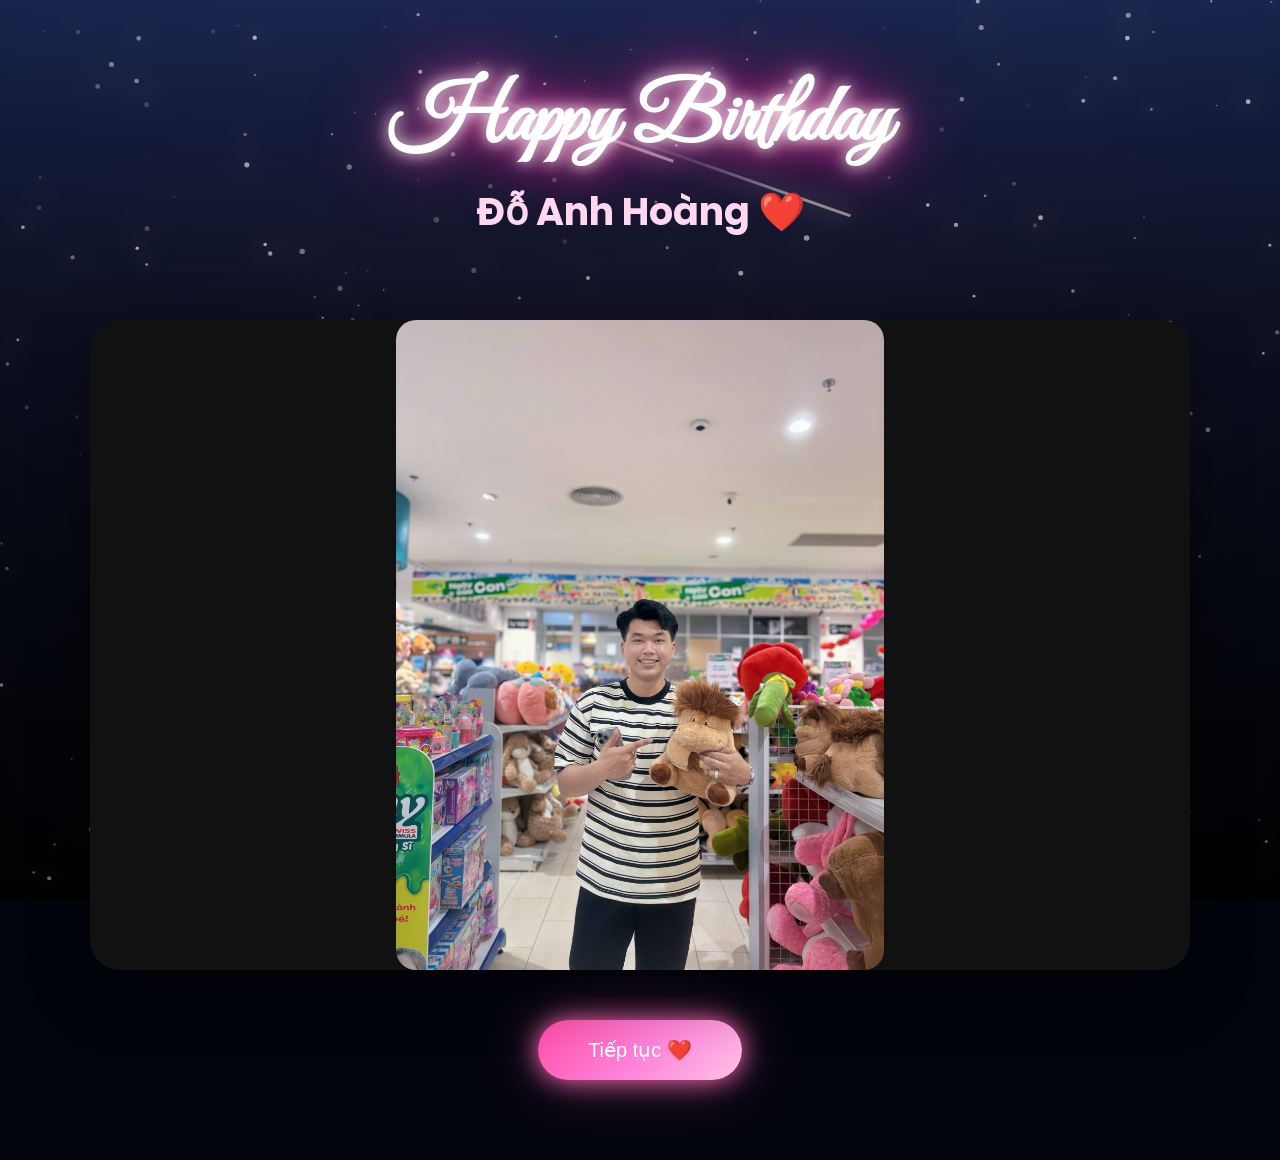
==== album.html @ b697951f "HBPD" ====
<!DOCTYPE html>
<html lang="vi">

<head>

    <meta charset="UTF-8">

    <meta name="viewport" content="width=device-width, initial-scale=1.0">

    <title>Album - Happy Birthday Đỗ Anh Hoàng ❤️</title>

    <link rel="stylesheet" href="css/album.css">

    <link href="https://fonts.googleapis.com/css2?family=Poppins:wght@300;500;700&family=Great+Vibes&display=swap"
        rel="stylesheet">

</head>

<body>

    <!-- Canvas nền -->
    <canvas id="starCanvas"></canvas>

    <!-- Tim -->
    <div id="heart-container"></div>

    <!-- Overlay -->
    <div class="overlay"></div>

    <!-- ================= HEADER ================= -->

    <header>

        <h1>

            Happy Birthday

        </h1>

        <h2>

            Đỗ Anh Hoàng ❤️

        </h2>
    </header>

    <!-- ================= SLIDESHOW ================= -->

    <section class="slideshow">

        <div class="slide active">
            <img src="images/anh1.jpg" alt="">
        </div>

        <div class="slide">
            <img src="images/anh2.jpg" alt="">
        </div>

        <div class="slide">
            <img src="images/anh3.jpg" alt="">
        </div>

        <div class="slide">
            <img src="images/anh4.jpg" alt="">
        </div>

        <div class="slide">
            <img src="images/anh5.jpg" alt="">
        </div>

        <div class="slide">
            <img src="images/anh6.jpg" alt="">
        </div>

        <div class="slide">
            <img src="images/anh7.jpg" alt="">
        </div>

        <div class="slide">
            <img src="images/anh8.jpg" alt="">
        </div>

        <div class="slide">
            <img src="images/anh9.jpg" alt="">
        </div>

        <div class="slide">
            <img src="images/anh10.jpg" alt="">
        </div>

        <div class="slide">
            <img src="images/anh11.jpg" alt="">
        </div>

    </section>

    <!-- ================= NEXT ================= -->

    <div class="next">

        <button id="nextPage">

            Tiếp tục ❤️

        </button>

    </div>

    <!-- Lightbox -->

    <div id="lightbox">

        <span id="close">

            ×

        </span>

        <img id="lightboxImg">

    </div>
    <!-- ================= MUSIC ================= -->

    <audio id="bgMusic">

        <source src="music/birthday.mp3" type="audio/mpeg">

    </audio>

    <!-- JS -->

    <script src="js/particles.js"></script>

    <script src="js/hearts.js"></script>

    <script src="js/album.js"></script>

    <script src="js/music.js"></script>

</body>

</html>
---- css/album.css ----
/* ==========================================================
   HAPPY BIRTHDAY - ALBUM
   album.css
========================================================== */

/* =============== RESET =============== */

* {
    margin: 0;
    padding: 0;
    box-sizing: border-box;
}

html {
    scroll-behavior: smooth;
}

body {

    font-family: "Poppins", sans-serif;

    background: #02040d;

    color: white;

    overflow-x: hidden;

    min-height: 100vh;

}

/* =============== STAR CANVAS =============== */

#starCanvas {

    position: fixed;

    inset: 0;

    width: 100%;

    height: 100%;

    z-index: -5;

}

/* ================= HEART CONTAINER ================= */

#heart-container {

    position: fixed;

    inset: 0;

    overflow: hidden;

    pointer-events: none;

    z-index: 2;

}

/* ================= FLOATING HEART ================= */

.floating-heart {

    position: absolute;

    bottom: -80px;

    user-select: none;

    pointer-events: none;

    will-change: transform, opacity;

    animation: floatHeart linear forwards;

    filter:

        drop-shadow(0 0 8px rgba(255, 105, 180, .8)) drop-shadow(0 0 18px rgba(255, 20, 147, .6));

}

/* =============== OVERLAY =============== */

.overlay {

    position: fixed;

    inset: 0;

    z-index: -4;

    pointer-events: none;

    background:

        linear-gradient(rgba(0, 0, 0, .25),

            rgba(0, 0, 0, .6));

}

/* =============== HEADER =============== */

header {

    text-align: center;

    padding: 70px 20px 40px;

}

header h1 {

    font-family: "Great Vibes", cursive;

    font-size: 82px;

    color: white;

    text-shadow:

        0 0 15px white,

        0 0 35px hotpink,

        0 0 80px deeppink;

}

header h2 {

    margin-top: 10px;

    font-size: 38px;

    color: #ffd7ef;

}

header p {

    margin-top: 20px;

    font-size: 20px;

    color: #ececec;

}

/*==============================
    SLIDESHOW
==============================*/

.slideshow {

    position: relative;

    width: min(1100px, 95%);

    height: 650px;

    margin: 40px auto;

    border-radius: 30px;

    overflow: hidden;

    background: #111;

    display: flex;

    justify-content: center;

    align-items: center;

    box-shadow:

        0 20px 60px rgba(0, 0, 0, .45);

}

.slide {

    position: absolute;

    inset: 0;

    display: flex;

    justify-content: center;

    align-items: center;

    opacity: 0;

    transition: opacity 1.2s ease;

}

.slide.active {

    opacity: 1;

}

.slide img {

    max-width: 100%;

    max-height: 100%;

    width: auto;

    height: auto;

    object-fit: contain;

    border-radius: 20px;

    animation: kenBurns 8s ease-in-out infinite alternate;

}

@keyframes kenBurns {

    0% {

        transform:

            scale(.95);

    }

    50% {

        transform:

            scale(1);

    }

    100% {

        transform:

            scale(1.05);

    }

}

@media(max-width:768px) {

    .slideshow {

        height: 420px;

    }

}

@media(max-width:480px) {

    .slideshow {

        height: 300px;

    }

}


/* =============== CARD =============== */

.photo {

    position: relative;

    overflow: hidden;

    border-radius: 25px;

    background:

        rgba(255, 255, 255, .08);

    backdrop-filter: blur(14px);

    border:

        1px solid rgba(255, 255, 255, .18);

    box-shadow:

        0 15px 40px rgba(0, 0, 0, .35),

        0 0 20px rgba(255, 105, 180, .15);

    transform-style: preserve-3d;

    transition:

        transform .5s,

        box-shadow .5s;

}

/* Hover 3D */

.photo:hover {

    transform:

        perspective(1000px) rotateX(6deg) rotateY(-6deg) translateY(-10px) scale(1.03);

    box-shadow:

        0 25px 55px rgba(255, 20, 147, .35),

        0 0 40px rgba(255, 255, 255, .15);

}

/* =============== IMAGE =============== */

.photo img {

    display: block;

    width: 100%;

    aspect-ratio: 4/5;

    object-fit: cover;

    transition: transform 8s ease;

    animation:

        kenburns 18s ease-in-out infinite alternate;

}

/* Hover Zoom */

.photo:hover img {

    transform: scale(1.12);

}

/* Glow */

.photo::after {

    content: "";

    position: absolute;

    inset: 0;

    background:

        linear-gradient(transparent,

            rgba(255, 255, 255, .08),

            transparent);

    opacity: 0;

    transition: .4s;

}

.photo:hover::after {

    opacity: 1;

}

/* =============== BUTTON =============== */

.next {

    display: flex;

    justify-content: center;

    margin: 50px 0 80px;

}

#nextPage {

    padding: 18px 50px;

    border: none;

    border-radius: 60px;

    cursor: pointer;

    font-size: 20px;

    color: white;

    background:

        linear-gradient(135deg,

            #ff4da6,

            #ff80d8,

            #ffc2e7);

    box-shadow:

        0 0 25px hotpink,

        0 0 60px rgba(255, 105, 180, .4);

    transition: .35s;

}

#nextPage:hover {

    transform:

        translateY(-6px) scale(1.05);

}

/* =============== LIGHTBOX =============== */

#lightbox {

    position: fixed;

    inset: 0;

    display: none;

    justify-content: center;

    align-items: center;

    background: rgba(0, 0, 0, .92);

    z-index: 9999;

}

#lightbox img {

    width: min(90%, 900px);

    max-height: 90vh;

    border-radius: 20px;

    box-shadow:

        0 0 40px white;

}

#close {

    position: absolute;

    top: 30px;

    right: 40px;

    font-size: 50px;

    color: white;

    cursor: pointer;

}

/* =============== ANIMATION =============== */

@keyframes kenburns {

    0% {

        transform:

            scale(1) translate(0, 0);

    }

    50% {

        transform:

            scale(1.08) translate(-10px, -8px);

    }

    100% {

        transform:

            scale(1.15) translate(10px, 8px);

    }

}

.gallery .photo {

    opacity: 0;

    transform: translateY(40px);

    animation: fadeUp .9s ease forwards;

}

.gallery .photo:nth-child(1) {
    animation-delay: .1s;
}

.gallery .photo:nth-child(2) {
    animation-delay: .2s;
}

.gallery .photo:nth-child(3) {
    animation-delay: .3s;
}

.gallery .photo:nth-child(4) {
    animation-delay: .4s;
}

.gallery .photo:nth-child(5) {
    animation-delay: .5s;
}

.gallery .photo:nth-child(6) {
    animation-delay: .6s;
}

.gallery .photo:nth-child(7) {
    animation-delay: .7s;
}

.gallery .photo:nth-child(8) {
    animation-delay: .8s;
}

.gallery .photo:nth-child(9) {
    animation-delay: .9s;
}

.gallery .photo:nth-child(10) {
    animation-delay: 1s;
}

.gallery .photo:nth-child(11) {
    animation-delay: 1.1s;
}

@keyframes fadeUp {

    from {

        opacity: 0;

        transform:

            translateY(40px);

    }

    to {

        opacity: 1;

        transform:

            translateY(0);

    }

}

/* =============== RESPONSIVE =============== */

@media(max-width:992px) {

    header h1 {

        font-size: 68px;

    }

    header h2 {

        font-size: 32px;

    }

    .gallery {

        grid-template-columns:

            repeat(2, 1fr);

    }

}

@media(max-width:768px) {

    header {

        padding-top: 50px;

    }

    header h1 {

        font-size: 54px;

    }

    header h2 {

        font-size: 26px;

    }

    header p {

        font-size: 17px;

    }

    .gallery {

        gap: 18px;

    }

}

@media(max-width:480px) {

    .gallery {

        grid-template-columns: 1fr;

    }

    header h1 {

        font-size: 44px;

    }

    header h2 {

        font-size: 22px;

    }

    #nextPage {

        width: 90%;

        font-size: 18px;

    }

}

@keyframes floatHeart {

    0% {

        transform:

            translateY(0) translateX(0) rotate(0deg) scale(.4);

        opacity: 0;

    }

    10% {

        opacity: 1;

    }

    35% {

        transform:

            translateY(-30vh) translateX(calc(var(--drift)/3)) rotate(calc(var(--rotate)/2)) scale(.8);

    }

    70% {

        transform:

            translateY(-70vh) translateX(calc(var(--drift)*0.8)) rotate(var(--rotate)) scale(1);

    }

    100% {

        transform:

            translateY(-120vh) translateX(var(--drift)) rotate(calc(var(--rotate)*2)) scale(1.3);

        opacity: 0;

    }

}
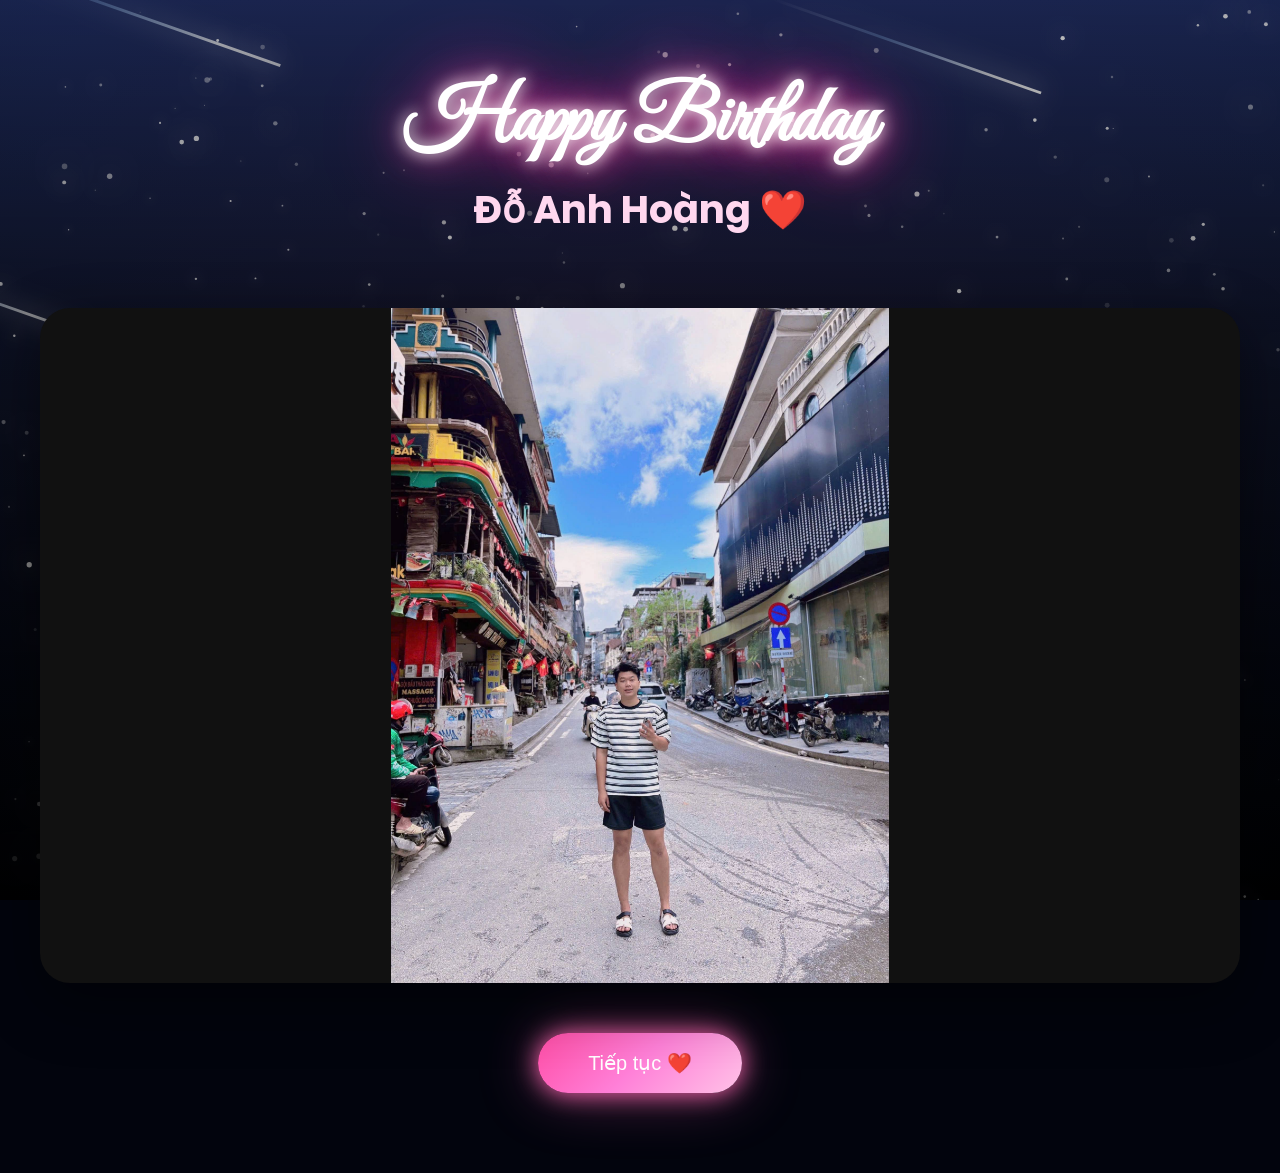
==== commit 13f159af: "Hoàn thiện website sinh nhật" ====
--- a/album.html
+++ b/album.html
@@ -53,6 +53,30 @@
         </div>
 
         <div class="slide">
+            <img src="images/anh11.jpg" alt="">
+        </div>
+
+        <div class="slide">
+            <img src="images/anh12.jpg" alt="">
+        </div>
+
+        <div class="slide">
+            <img src="images/anh13.jpg" alt="">
+        </div>
+
+        <div class="slide">
+            <img src="images/anh5.jpg" alt="">
+        </div>
+
+        <div class="slide">
+            <img src="images/anh14.jpg" alt="">
+        </div>
+
+        <div class="slide">
+            <img src="images/anh16.jpg" alt="">
+        </div>
+
+        <div class="slide">
             <img src="images/anh2.jpg" alt="">
         </div>
 
@@ -61,7 +85,23 @@
         </div>
 
         <div class="slide">
-            <img src="images/anh4.jpg" alt="">
+            <img src="images/anh18.jpg" alt="">
+        </div>
+
+        <div class="slide">
+            <img src="images/anh19.jpg" alt="">
+        </div>
+
+        <div class="slide">
+            <img src="images/anh20.jpg" alt="">
+        </div>
+
+        <div class="slide">
+            <img src="images/anh21.jpg" alt="">
+        </div>
+
+        <div class="slide">
+            <img src="images/anh6.jpg" alt="">
         </div>
 
         <div class="slide">
@@ -69,15 +109,7 @@
         </div>
 
         <div class="slide">
-            <img src="images/anh6.jpg" alt="">
-        </div>
-
-        <div class="slide">
-            <img src="images/anh7.jpg" alt="">
-        </div>
-
-        <div class="slide">
-            <img src="images/anh8.jpg" alt="">
+            <img src="images/anh4.jpg" alt="">
         </div>
 
         <div class="slide">
@@ -89,7 +121,17 @@
         </div>
 
         <div class="slide">
-            <img src="images/anh11.jpg" alt="">
+            <img src="images/anh8.jpg" alt="">
+        </div>
+
+        <div class="slide">
+            <img src="images/anh7.jpg
+            
+            
+            
+            
+            
+            " alt="">
         </div>
 
     </section>
--- a/css/album.css
+++ b/css/album.css
@@ -109,7 +109,7 @@
 
     text-align: center;
 
-    padding: 70px 20px 40px;
+    padding: clamp(40px, 6vw, 80px) 20px 30px;
 
 }
 
@@ -117,7 +117,9 @@
 
     font-family: "Great Vibes", cursive;
 
-    font-size: 82px;
+    font-size: clamp(2.6rem, 6vw, 5.2rem);
+
+    line-height: 1.2;
 
     color: white;
 
@@ -133,9 +135,9 @@
 
 header h2 {
 
-    margin-top: 10px;
-
-    font-size: 38px;
+    margin-top: 12px;
+
+    font-size: clamp(1.2rem, 3vw, 2.4rem);
 
     color: #ffd7ef;
 
@@ -143,9 +145,15 @@
 
 header p {
 
-    margin-top: 20px;
-
-    font-size: 20px;
+    margin-top: 15px;
+
+    font-size: clamp(.95rem, 2vw, 1.25rem);
+
+    width: min(90%, 700px);
+
+    margin-inline: auto;
+
+    line-height: 1.8;
 
     color: #ececec;
 
@@ -159,317 +167,316 @@
 
     position: relative;
 
-    width: min(1100px, 95%);
-
-    height: 650px;
+    width: min(1200px, 95vw);
+
+    aspect-ratio: 16/9;
+
+    max-height: 85vh;
+
+    min-height: 250px;
 
     margin: 40px auto;
 
+    overflow: hidden;
+
     border-radius: 30px;
 
+    background: #111;
+
+    display: flex;
+
+    justify-content: center;
+
+    align-items: center;
+
+    box-shadow:
+
+        0 20px 60px rgba(0, 0, 0, .45);
+}
+
+.slide {
+
+    position: absolute;
+
+    inset: 0;
+
+    display: flex;
+
+    justify-content: center;
+
+    align-items: center;
+
+    opacity: 0;
+
+    transition: opacity 1.2s ease;
+
+}
+
+.slide.active {
+
+    opacity: 1;
+
+}
+
+.slide img {
+
+    width: 100%;
+
+    height: 100%;
+
+    object-fit: contain;
+
+    object-position: center;
+
+    border-radius: 20px;
+
+    animation: kenBurns 8s ease-in-out infinite alternate;
+}
+
+@keyframes kenBurns {
+
+    0% {
+
+        transform:
+
+            scale(.95);
+
+    }
+
+    50% {
+
+        transform:
+
+            scale(1);
+
+    }
+
+    100% {
+
+        transform:
+
+            scale(1.05);
+
+    }
+
+}
+
+@media(max-width:768px) {
+
+    .slideshow {
+
+        height: 420px;
+
+    }
+
+}
+
+@media(max-width:480px) {
+
+    .slideshow {
+
+        height: 300px;
+
+    }
+
+}
+
+
+/* =============== CARD =============== */
+
+.photo {
+
+    position: relative;
+
     overflow: hidden;
 
-    background: #111;
+    border-radius: 25px;
+
+    background:
+
+        rgba(255, 255, 255, .08);
+
+    backdrop-filter: blur(14px);
+
+    border:
+
+        1px solid rgba(255, 255, 255, .18);
+
+    box-shadow:
+
+        0 15px 40px rgba(0, 0, 0, .35),
+
+        0 0 20px rgba(255, 105, 180, .15);
+
+    transform-style: preserve-3d;
+
+    transition:
+
+        transform .5s,
+
+        box-shadow .5s;
+
+}
+
+/* Hover 3D */
+
+.photo:hover {
+
+    transform:
+
+        perspective(1000px) rotateX(6deg) rotateY(-6deg) translateY(-10px) scale(1.03);
+
+    box-shadow:
+
+        0 25px 55px rgba(255, 20, 147, .35),
+
+        0 0 40px rgba(255, 255, 255, .15);
+
+}
+
+/* =============== IMAGE =============== */
+
+.photo img {
+
+    display: block;
+
+    width: 100%;
+
+    aspect-ratio: 4/5;
+
+    object-fit: cover;
+
+    transition: transform 8s ease;
+
+    animation:
+
+        kenburns 18s ease-in-out infinite alternate;
+
+}
+
+/* Hover Zoom */
+
+.photo:hover img {
+
+    transform: scale(1.12);
+
+}
+
+/* Glow */
+
+.photo::after {
+
+    content: "";
+
+    position: absolute;
+
+    inset: 0;
+
+    background:
+
+        linear-gradient(transparent,
+
+            rgba(255, 255, 255, .08),
+
+            transparent);
+
+    opacity: 0;
+
+    transition: .4s;
+
+}
+
+.photo:hover::after {
+
+    opacity: 1;
+
+}
+
+/* =============== BUTTON =============== */
+
+.next {
 
     display: flex;
 
     justify-content: center;
 
+    margin: 50px 0 80px;
+
+}
+
+#nextPage {
+
+    padding: 18px 50px;
+
+    border: none;
+
+    border-radius: 60px;
+
+    cursor: pointer;
+
+    font-size: 20px;
+
+    color: white;
+
+    background:
+
+        linear-gradient(135deg,
+
+            #ff4da6,
+
+            #ff80d8,
+
+            #ffc2e7);
+
+    box-shadow:
+
+        0 0 25px hotpink,
+
+        0 0 60px rgba(255, 105, 180, .4);
+
+    transition: .35s;
+
+}
+
+#nextPage:hover {
+
+    transform:
+
+        translateY(-6px) scale(1.05);
+
+}
+
+/* =============== LIGHTBOX =============== */
+
+#lightbox {
+
+    position: fixed;
+
+    inset: 0;
+
+    display: none;
+
+    justify-content: center;
+
     align-items: center;
 
-    box-shadow:
-
-        0 20px 60px rgba(0, 0, 0, .45);
-
-}
-
-.slide {
-
-    position: absolute;
-
-    inset: 0;
-
-    display: flex;
-
-    justify-content: center;
-
-    align-items: center;
-
-    opacity: 0;
-
-    transition: opacity 1.2s ease;
-
-}
-
-.slide.active {
-
-    opacity: 1;
-
-}
-
-.slide img {
-
-    max-width: 100%;
-
-    max-height: 100%;
+    background: rgba(0, 0, 0, .92);
+
+    z-index: 9999;
+
+}
+
+#lightbox img {
 
     width: auto;
 
-    height: auto;
+    max-width: 95vw;
+
+    max-height: 90vh;
 
     object-fit: contain;
 
     border-radius: 20px;
-
-    animation: kenBurns 8s ease-in-out infinite alternate;
-
-}
-
-@keyframes kenBurns {
-
-    0% {
-
-        transform:
-
-            scale(.95);
-
-    }
-
-    50% {
-
-        transform:
-
-            scale(1);
-
-    }
-
-    100% {
-
-        transform:
-
-            scale(1.05);
-
-    }
-
-}
-
-@media(max-width:768px) {
-
-    .slideshow {
-
-        height: 420px;
-
-    }
-
-}
-
-@media(max-width:480px) {
-
-    .slideshow {
-
-        height: 300px;
-
-    }
-
-}
-
-
-/* =============== CARD =============== */
-
-.photo {
-
-    position: relative;
-
-    overflow: hidden;
-
-    border-radius: 25px;
-
-    background:
-
-        rgba(255, 255, 255, .08);
-
-    backdrop-filter: blur(14px);
-
-    border:
-
-        1px solid rgba(255, 255, 255, .18);
-
-    box-shadow:
-
-        0 15px 40px rgba(0, 0, 0, .35),
-
-        0 0 20px rgba(255, 105, 180, .15);
-
-    transform-style: preserve-3d;
-
-    transition:
-
-        transform .5s,
-
-        box-shadow .5s;
-
-}
-
-/* Hover 3D */
-
-.photo:hover {
-
-    transform:
-
-        perspective(1000px) rotateX(6deg) rotateY(-6deg) translateY(-10px) scale(1.03);
-
-    box-shadow:
-
-        0 25px 55px rgba(255, 20, 147, .35),
-
-        0 0 40px rgba(255, 255, 255, .15);
-
-}
-
-/* =============== IMAGE =============== */
-
-.photo img {
-
-    display: block;
-
-    width: 100%;
-
-    aspect-ratio: 4/5;
-
-    object-fit: cover;
-
-    transition: transform 8s ease;
-
-    animation:
-
-        kenburns 18s ease-in-out infinite alternate;
-
-}
-
-/* Hover Zoom */
-
-.photo:hover img {
-
-    transform: scale(1.12);
-
-}
-
-/* Glow */
-
-.photo::after {
-
-    content: "";
-
-    position: absolute;
-
-    inset: 0;
-
-    background:
-
-        linear-gradient(transparent,
-
-            rgba(255, 255, 255, .08),
-
-            transparent);
-
-    opacity: 0;
-
-    transition: .4s;
-
-}
-
-.photo:hover::after {
-
-    opacity: 1;
-
-}
-
-/* =============== BUTTON =============== */
-
-.next {
-
-    display: flex;
-
-    justify-content: center;
-
-    margin: 50px 0 80px;
-
-}
-
-#nextPage {
-
-    padding: 18px 50px;
-
-    border: none;
-
-    border-radius: 60px;
-
-    cursor: pointer;
-
-    font-size: 20px;
-
-    color: white;
-
-    background:
-
-        linear-gradient(135deg,
-
-            #ff4da6,
-
-            #ff80d8,
-
-            #ffc2e7);
-
-    box-shadow:
-
-        0 0 25px hotpink,
-
-        0 0 60px rgba(255, 105, 180, .4);
-
-    transition: .35s;
-
-}
-
-#nextPage:hover {
-
-    transform:
-
-        translateY(-6px) scale(1.05);
-
-}
-
-/* =============== LIGHTBOX =============== */
-
-#lightbox {
-
-    position: fixed;
-
-    inset: 0;
-
-    display: none;
-
-    justify-content: center;
-
-    align-items: center;
-
-    background: rgba(0, 0, 0, .92);
-
-    z-index: 9999;
-
-}
-
-#lightbox img {
-
-    width: min(90%, 900px);
-
-    max-height: 90vh;
-
-    border-radius: 20px;
-
-    box-shadow:
-
-        0 0 40px white;
-
 }
 
 #close {
@@ -598,7 +605,7 @@
 
 /* =============== RESPONSIVE =============== */
 
-@media(max-width:992px) {
+/* @media(max-width:992px) {
 
     header h1 {
 
@@ -684,6 +691,142 @@
 
     }
 
+} */
+
+/* ===========================
+        TABLET
+=========================== */
+
+@media (max-width:1024px) {
+
+    .slideshow {
+
+        width: 95%;
+
+        border-radius: 22px;
+    }
+
+}
+
+
+/* ===========================
+        MOBILE
+=========================== */
+
+@media (max-width:768px) {
+
+    body {
+
+        overflow-x: hidden;
+    }
+
+    header {
+
+        padding-top: 45px;
+    }
+
+    .slideshow {
+
+        width: 95%;
+
+        aspect-ratio: 4/5;
+
+        border-radius: 18px;
+
+        margin: 25px auto;
+    }
+
+    .slide img {
+
+        width: 100%;
+
+        height: 100%;
+
+        object-fit: contain;
+    }
+
+    #nextPage {
+
+        width: 90%;
+    }
+
+}
+
+
+/* ===========================
+        SMALL PHONE
+=========================== */
+
+@media (max-width:480px) {
+
+    header h1 {
+
+        line-height: 1.3;
+    }
+
+    .slideshow {
+
+        width: 96%;
+
+        aspect-ratio: 3/4;
+
+        border-radius: 16px;
+    }
+
+    #close {
+
+        font-size: 35px;
+
+        top: 20px;
+
+        right: 20px;
+    }
+
+}
+
+@media (min-width:1600px){
+
+    .slideshow{
+
+        max-width:1400px;
+    }
+
+    header h1{
+
+        font-size:6rem;
+    }
+
+    header h2{
+
+        font-size:2.6rem;
+    }
+
+}
+
+@media (max-width:360px){
+
+    header h1{
+
+        font-size:2.2rem;
+    }
+
+    header h2{
+
+        font-size:1rem;
+    }
+
+    header p{
+
+        font-size:.9rem;
+    }
+
+    #nextPage{
+
+        font-size:15px;
+
+        padding:14px;
+    }
+
 }
 
 @keyframes floatHeart {
